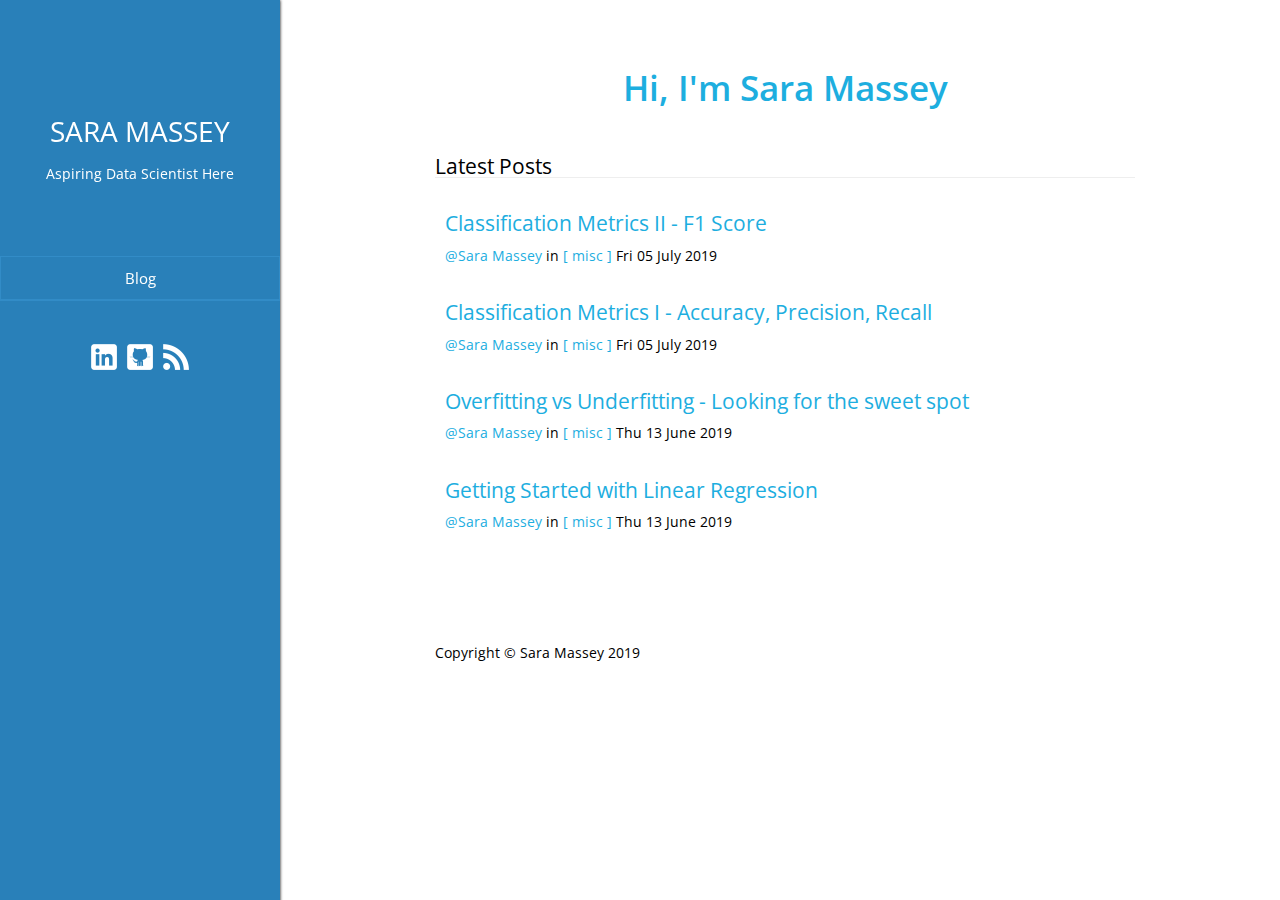
==== index.html @ d432058d "Generate Pelican site" ====
<!doctype html>
<html lang="en" itemscope itemtype="http://schema.org/Person">
<head>
  <meta charset="utf-8">
  <!-- Site Meta Data -->
  <title> Sara Massey | Aspiring Data Scientist Here </title>
  <meta name="viewport" content="width=device-width, initial-scale=1">
  <meta name="description" content="">
  <meta name="author" content="Sara Massey">

  <link rel="shortcut icon" href="url-to-favicon">

  <!-- schema.org -->
  <meta itemprop="name" content="Sara Massey">
  <meta itemprop="image" content="">
  <meta itemprop="description" content="">

  <link href='https://fonts.googleapis.com/css?family=Open+Sans:400,600,700' rel='stylesheet' type='text/css'>
  <!-- Style Meta Data -->
  <link rel="stylesheet" href="https://SMassey25.github.io/Understanding_Data/theme/css/style.css" type="text/css" />
  <link rel="stylesheet" href="https://SMassey25.github.io/Understanding_Data/theme/css/pygments.css" type="text/css" />

  <!-- Feed Meta Data -->
    <link href="https://SMassey25.github.io/Understanding_Data/feeds/all.atom.xml" type="application/atom+xml" rel="alternate" title="Sara Massey ATOM Feed" />

  <!-- Twitter Feed -->
  <meta name="twitter:card" content="summary">
  <meta name="twitter:site" content="">
  <meta name="twitter:image" content="">

<meta name="twitter:creator" content="">
<meta name="twitter:url" content="https://SMassey25.github.io/Understanding_Data">
<meta name="twitter:title" content="Sara Massey">
<meta name="twitter:description" content="Aspiring Data Scientist Here">

<!-- Facebook Meta Data -->
<meta property="og:title" content="Sara Massey" />
<meta property="og:description" content="Aspiring Data Scientist Here" />
<meta property="og:image" content="" />
</head>

<body>
  <!-- Sidebar -->
  <aside>
    <!--<center><a href="https://SMassey25.github.io/Understanding_Data"><img id="avatar" src=""></a></center>-->
    <h1>Sara Massey</h1>
      <p>Aspiring Data Scientist Here</p>
    <br>


    <nav class="nav">
      <ul class="list-bare">

          <li><a class="nav__link" href="https://SMassey25.github.io/Understanding_Data">Blog</a></li>


      </ul>
    </nav>

    <p class="social">
        <a href="https://www.linkedin.com/in/saramassey25" target="_blank" ><img src="https://SMassey25.github.io/Understanding_Data/theme/images/icons/linkedin.png"></a>
        <a href="https://github.com/username" target="_blank" ><img src="https://SMassey25.github.io/Understanding_Data/theme/images/icons/github.png"></a>
      <a href="https://SMassey25.github.io/Understanding_Data/feeds/all.atom.xml" rel="alternate">
        <img src="https://SMassey25.github.io/Understanding_Data/theme/images/icons/rss.png"></a>
    </p>

    <!--
    <h2>Categories</h2>
    <ul class="navbar">
      <li><a href="https://SMassey25.github.io/Understanding_Data/category/misc.html">misc</a></li>
    </ul>
    -->
  </aside>

  <!-- Content -->
  <article>
<h1 class="title">Hi, I'm Sara Massey</h1>

<ol>
	<h2 class="latest">Latest Posts</h2>
	<li class="post_list"><p class="post_entry">
		<h2 class="post_title"><a href="https://SMassey25.github.io/Understanding_Data/blog_2.html" rel="bookmark" title="Permalink to Classification Metrics II - F1 Score">Classification Metrics II - F1 Score</a></h2>
		<a href="https://SMassey25.github.io/Understanding_Data/author/sara-massey.html">@Sara Massey</a>
		<span> in </span>
		<span class="post_category"><a href="https://SMassey25.github.io/Understanding_Data/category/misc.html" rel="bookmark" title="Permalink to misc">[ misc ]</a></span>
		<span class="post_date">Fri 05 July 2019</span>
	</li>
	<li class="post_list"><p class="post_entry">
		<h2 class="post_title"><a href="https://SMassey25.github.io/Understanding_Data/blog_2_prerequisites.html" rel="bookmark" title="Permalink to Classification Metrics I - Accuracy, Precision, Recall">Classification Metrics I - Accuracy, Precision, Recall</a></h2>
		<a href="https://SMassey25.github.io/Understanding_Data/author/sara-massey.html">@Sara Massey</a>
		<span> in </span>
		<span class="post_category"><a href="https://SMassey25.github.io/Understanding_Data/category/misc.html" rel="bookmark" title="Permalink to misc">[ misc ]</a></span>
		<span class="post_date">Fri 05 July 2019</span>
	</li>
	<li class="post_list"><p class="post_entry">
		<h2 class="post_title"><a href="https://SMassey25.github.io/Understanding_Data/blog_1_prerequisites.html" rel="bookmark" title="Permalink to Overfitting vs Underfitting - Looking for the sweet spot">Overfitting vs Underfitting - Looking for the sweet spot</a></h2>
		<a href="https://SMassey25.github.io/Understanding_Data/author/sara-massey.html">@Sara Massey</a>
		<span> in </span>
		<span class="post_category"><a href="https://SMassey25.github.io/Understanding_Data/category/misc.html" rel="bookmark" title="Permalink to misc">[ misc ]</a></span>
		<span class="post_date">Thu 13 June 2019</span>
	</li>
	<li class="post_list"><p class="post_entry">
		<h2 class="post_title"><a href="https://SMassey25.github.io/Understanding_Data/blog_1.html" rel="bookmark" title="Permalink to Getting Started with Linear Regression">Getting Started with Linear Regression</a></h2>
		<a href="https://SMassey25.github.io/Understanding_Data/author/sara-massey.html">@Sara Massey</a>
		<span> in </span>
		<span class="post_category"><a href="https://SMassey25.github.io/Understanding_Data/category/misc.html" rel="bookmark" title="Permalink to misc">[ misc ]</a></span>
		<span class="post_date">Thu 13 June 2019</span>
	</li>
</ol>


  </article>

  <!-- Footer -->
  <footer>
    <p>
      Copyright © Sara Massey 2019
    </p>
  </footer>


</body>
</html>
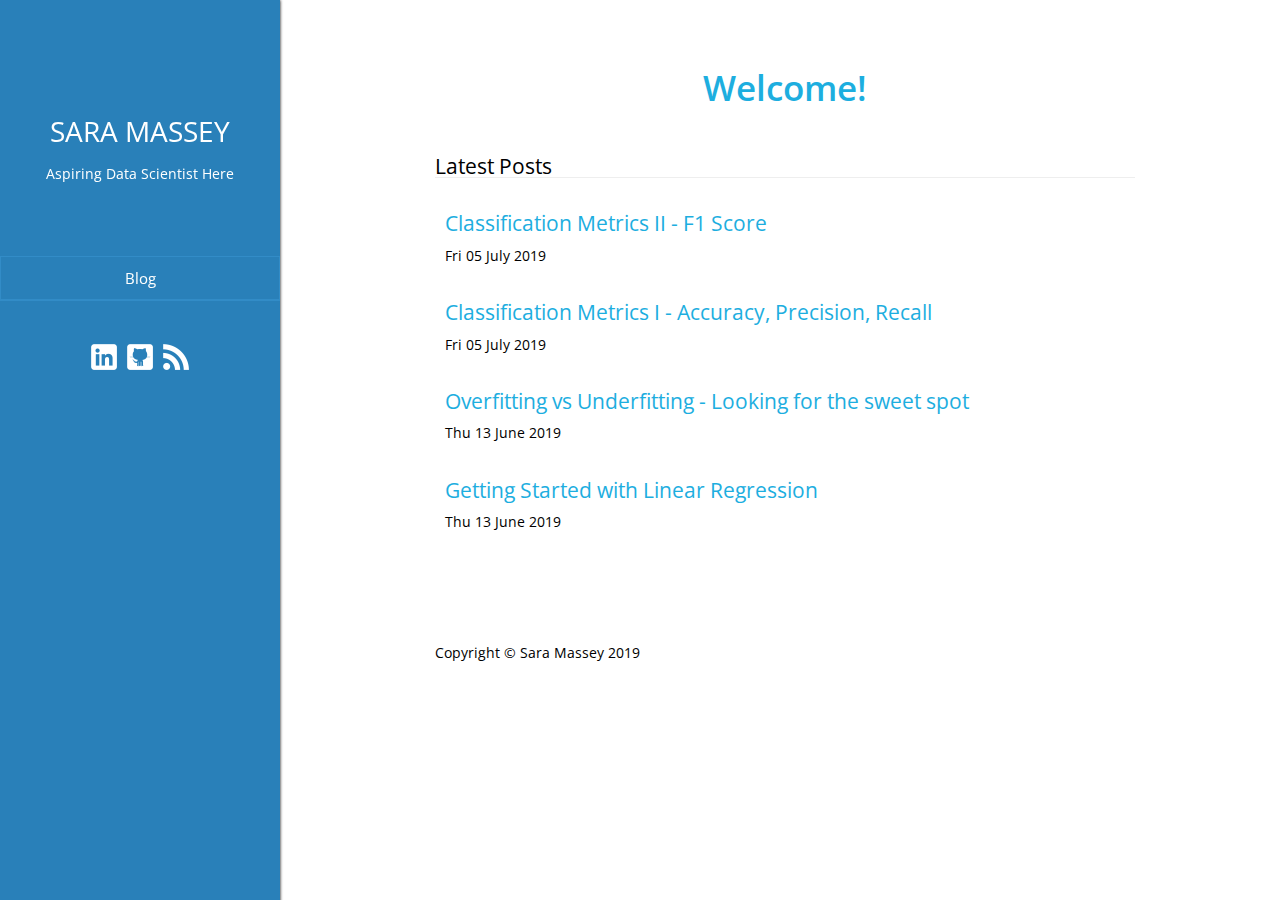
==== commit 1153814b: "Generate Pelican site" ====
--- a/index.html
+++ b/index.html
@@ -8,7 +8,7 @@
   <meta name="description" content="">
   <meta name="author" content="Sara Massey">
 
-  <link rel="shortcut icon" href="url-to-favicon">
+  <link rel="shortcut icon" href="">
 
   <!-- schema.org -->
   <meta itemprop="name" content="Sara Massey">
@@ -74,36 +74,40 @@
 
   <!-- Content -->
   <article>
-<h1 class="title">Hi, I'm Sara Massey</h1>
+<h1 class="title">Welcome!</h1>
 
 <ol>
 	<h2 class="latest">Latest Posts</h2>
 	<li class="post_list"><p class="post_entry">
 		<h2 class="post_title"><a href="https://SMassey25.github.io/Understanding_Data/blog_2.html" rel="bookmark" title="Permalink to Classification Metrics II - F1 Score">Classification Metrics II - F1 Score</a></h2>
-		<a href="https://SMassey25.github.io/Understanding_Data/author/sara-massey.html">@Sara Massey</a>
+		<!-- <a href="https://SMassey25.github.io/Understanding_Data/author/sara-massey.html">@Sara Massey</a>
 		<span> in </span>
-		<span class="post_category"><a href="https://SMassey25.github.io/Understanding_Data/category/misc.html" rel="bookmark" title="Permalink to misc">[ misc ]</a></span>
+		<span class="post_category"><a href="https://SMassey25.github.io/Understanding_Data/category/misc.html" rel="bookmark"
+			title="Permalink to misc">[ misc ]</a></span> -->
 		<span class="post_date">Fri 05 July 2019</span>
 	</li>
 	<li class="post_list"><p class="post_entry">
 		<h2 class="post_title"><a href="https://SMassey25.github.io/Understanding_Data/blog_2_prerequisites.html" rel="bookmark" title="Permalink to Classification Metrics I - Accuracy, Precision, Recall">Classification Metrics I - Accuracy, Precision, Recall</a></h2>
-		<a href="https://SMassey25.github.io/Understanding_Data/author/sara-massey.html">@Sara Massey</a>
+		<!-- <a href="https://SMassey25.github.io/Understanding_Data/author/sara-massey.html">@Sara Massey</a>
 		<span> in </span>
-		<span class="post_category"><a href="https://SMassey25.github.io/Understanding_Data/category/misc.html" rel="bookmark" title="Permalink to misc">[ misc ]</a></span>
+		<span class="post_category"><a href="https://SMassey25.github.io/Understanding_Data/category/misc.html" rel="bookmark"
+			title="Permalink to misc">[ misc ]</a></span> -->
 		<span class="post_date">Fri 05 July 2019</span>
 	</li>
 	<li class="post_list"><p class="post_entry">
 		<h2 class="post_title"><a href="https://SMassey25.github.io/Understanding_Data/blog_1_prerequisites.html" rel="bookmark" title="Permalink to Overfitting vs Underfitting - Looking for the sweet spot">Overfitting vs Underfitting - Looking for the sweet spot</a></h2>
-		<a href="https://SMassey25.github.io/Understanding_Data/author/sara-massey.html">@Sara Massey</a>
+		<!-- <a href="https://SMassey25.github.io/Understanding_Data/author/sara-massey.html">@Sara Massey</a>
 		<span> in </span>
-		<span class="post_category"><a href="https://SMassey25.github.io/Understanding_Data/category/misc.html" rel="bookmark" title="Permalink to misc">[ misc ]</a></span>
+		<span class="post_category"><a href="https://SMassey25.github.io/Understanding_Data/category/misc.html" rel="bookmark"
+			title="Permalink to misc">[ misc ]</a></span> -->
 		<span class="post_date">Thu 13 June 2019</span>
 	</li>
 	<li class="post_list"><p class="post_entry">
 		<h2 class="post_title"><a href="https://SMassey25.github.io/Understanding_Data/blog_1.html" rel="bookmark" title="Permalink to Getting Started with Linear Regression">Getting Started with Linear Regression</a></h2>
-		<a href="https://SMassey25.github.io/Understanding_Data/author/sara-massey.html">@Sara Massey</a>
+		<!-- <a href="https://SMassey25.github.io/Understanding_Data/author/sara-massey.html">@Sara Massey</a>
 		<span> in </span>
-		<span class="post_category"><a href="https://SMassey25.github.io/Understanding_Data/category/misc.html" rel="bookmark" title="Permalink to misc">[ misc ]</a></span>
+		<span class="post_category"><a href="https://SMassey25.github.io/Understanding_Data/category/misc.html" rel="bookmark"
+			title="Permalink to misc">[ misc ]</a></span> -->
 		<span class="post_date">Thu 13 June 2019</span>
 	</li>
 </ol>
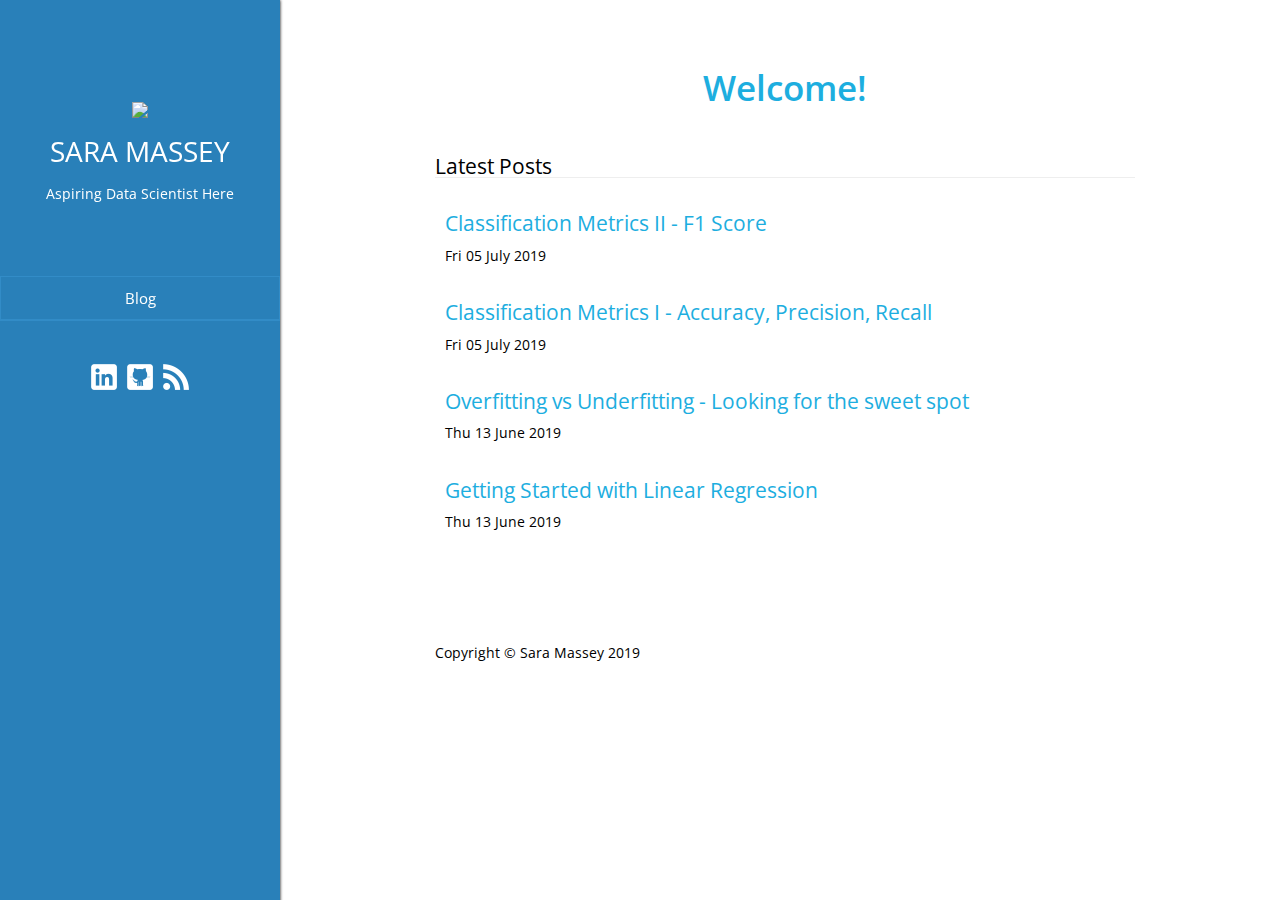
==== commit eb9a045a: "Generate Pelican site" ====
--- a/index.html
+++ b/index.html
@@ -42,6 +42,7 @@
 <body>
   <!-- Sidebar -->
   <aside>
+    <img src = 'static\images\aside.jpg'> 
     <!--<center><a href="https://SMassey25.github.io/Understanding_Data"><img id="avatar" src=""></a></center>-->
     <h1>Sara Massey</h1>
       <p>Aspiring Data Scientist Here</p>
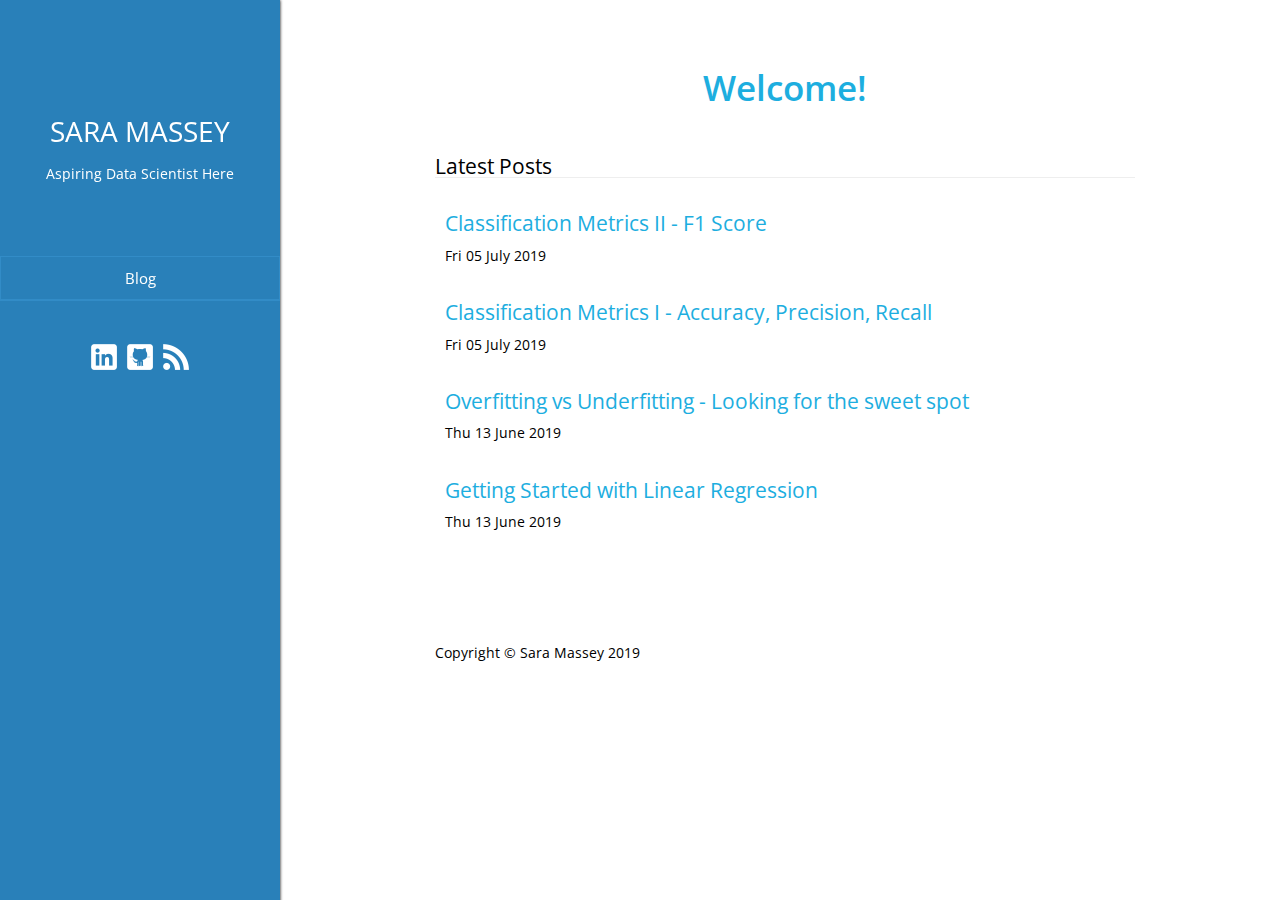
==== commit 1e2a52f4: "Generate Pelican site" ====
--- a/index.html
+++ b/index.html
@@ -41,8 +41,7 @@
 
 <body>
   <!-- Sidebar -->
-  <aside>
-    <img src = 'static\images\aside.jpg'> 
+  <aside> 
     <!--<center><a href="https://SMassey25.github.io/Understanding_Data"><img id="avatar" src=""></a></center>-->
     <h1>Sara Massey</h1>
       <p>Aspiring Data Scientist Here</p>
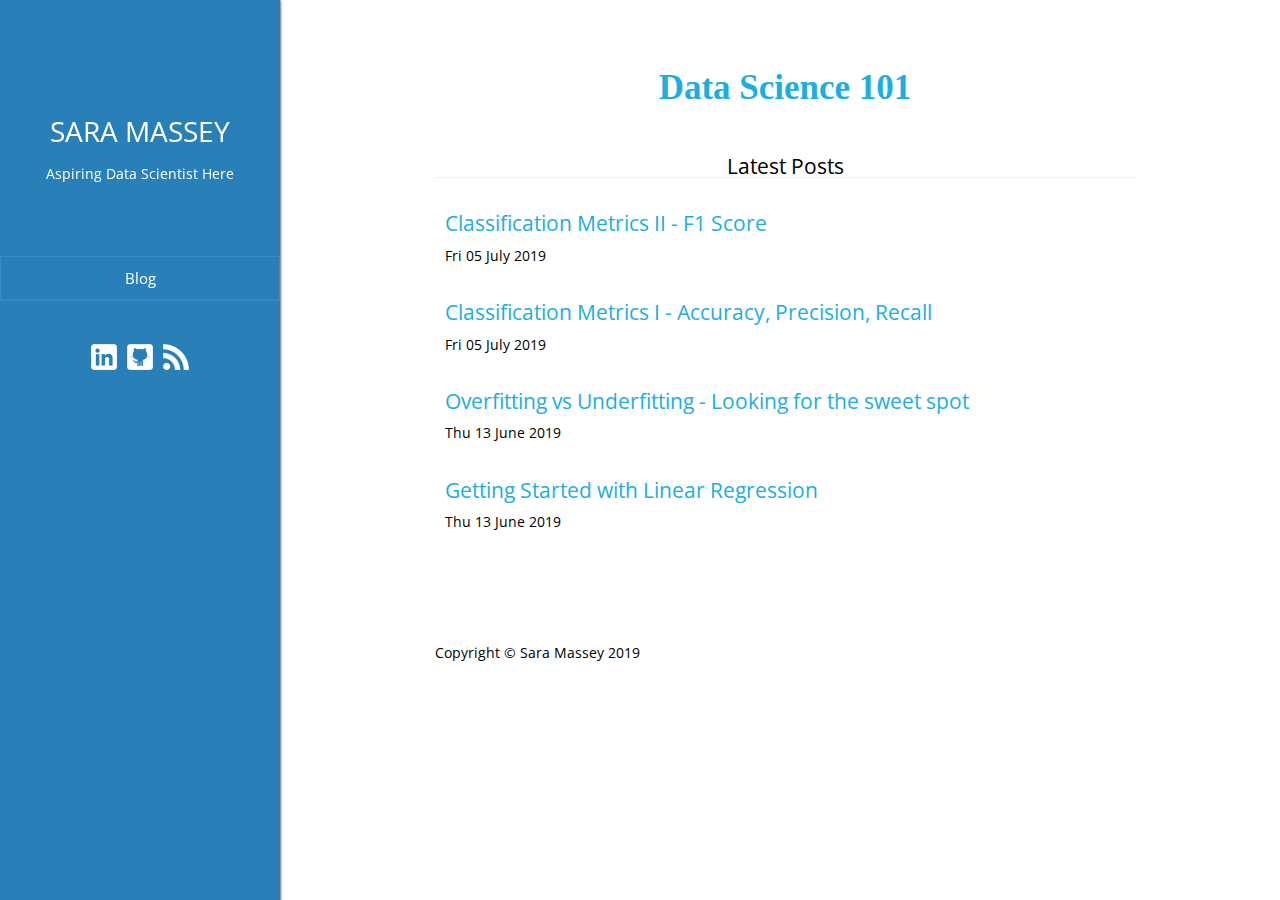
==== commit a2f092ee: "Generate Pelican site" ====
--- a/index.html
+++ b/index.html
@@ -74,7 +74,7 @@
 
   <!-- Content -->
   <article>
-<h1 class="title">Welcome!</h1>
+<h1 class="title">Data Science 101</h1>
 
 <ol>
 	<h2 class="latest">Latest Posts</h2>
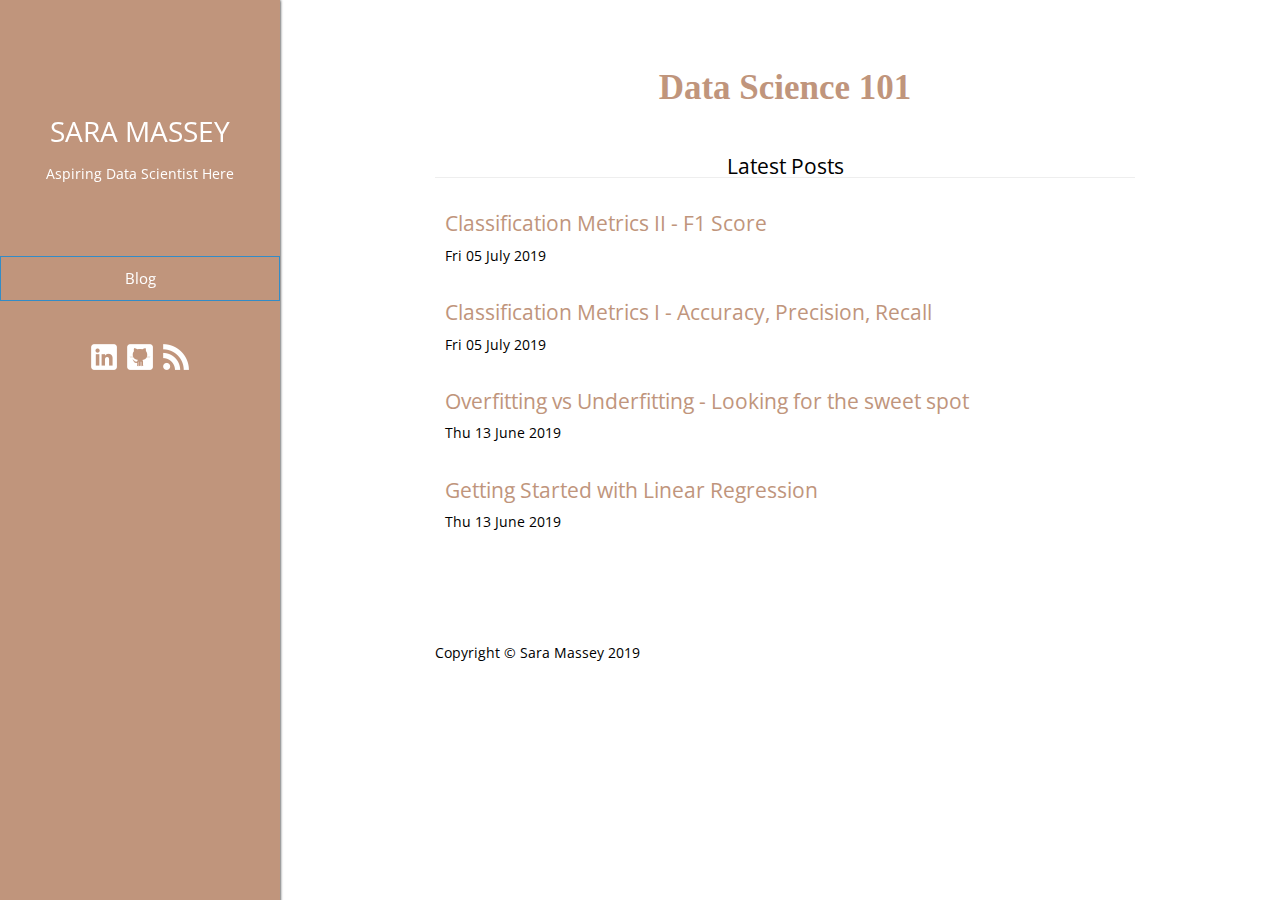
==== commit 5806af29: "Generate Pelican site" ====
--- a/index.html
+++ b/index.html
@@ -8,7 +8,7 @@
   <meta name="description" content="">
   <meta name="author" content="Sara Massey">
 
-  <link rel="shortcut icon" href="">
+  <!-- <link rel="shortcut icon" href=""> -->
 
   <!-- schema.org -->
   <meta itemprop="name" content="Sara Massey">
@@ -41,7 +41,7 @@
 
 <body>
   <!-- Sidebar -->
-  <aside> 
+  <aside>
     <!--<center><a href="https://SMassey25.github.io/Understanding_Data"><img id="avatar" src=""></a></center>-->
     <h1>Sara Massey</h1>
       <p>Aspiring Data Scientist Here</p>
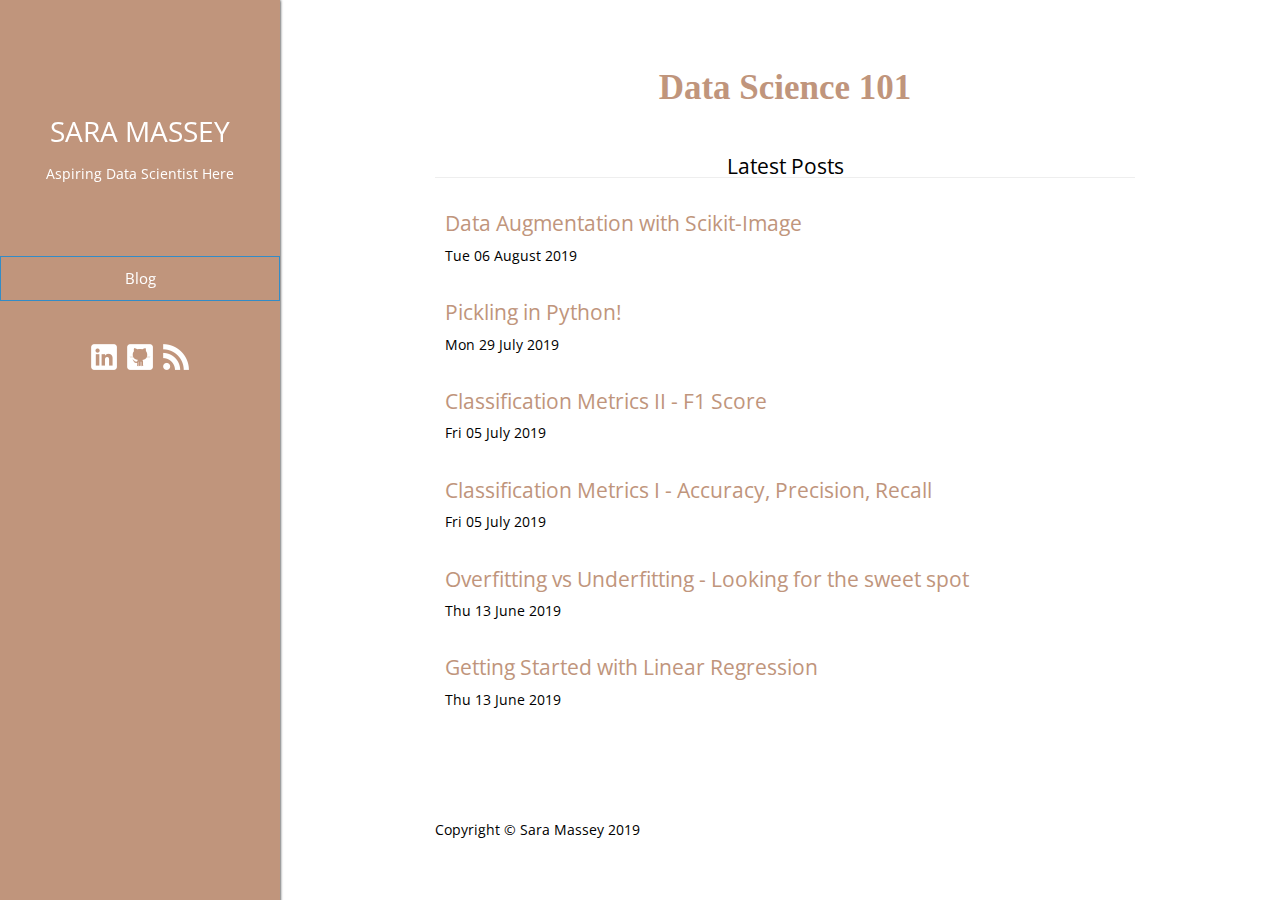
==== commit 9e8e3929: "Generate Pelican site" ====
--- a/index.html
+++ b/index.html
@@ -79,6 +79,22 @@
 <ol>
 	<h2 class="latest">Latest Posts</h2>
 	<li class="post_list"><p class="post_entry">
+		<h2 class="post_title"><a href="https://SMassey25.github.io/Understanding_Data/blog-4.html" rel="bookmark" title="Permalink to Data Augmentation with Scikit-Image">Data Augmentation with Scikit-Image</a></h2>
+		<!-- <a href="https://SMassey25.github.io/Understanding_Data/author/sara-massey.html">@Sara Massey</a>
+		<span> in </span>
+		<span class="post_category"><a href="https://SMassey25.github.io/Understanding_Data/category/misc.html" rel="bookmark"
+			title="Permalink to misc">[ misc ]</a></span> -->
+		<span class="post_date">Tue 06 August 2019</span>
+	</li>
+	<li class="post_list"><p class="post_entry">
+		<h2 class="post_title"><a href="https://SMassey25.github.io/Understanding_Data/blog-3.html" rel="bookmark" title="Permalink to Pickling in Python!">Pickling in Python!</a></h2>
+		<!-- <a href="https://SMassey25.github.io/Understanding_Data/author/sara-massey.html">@Sara Massey</a>
+		<span> in </span>
+		<span class="post_category"><a href="https://SMassey25.github.io/Understanding_Data/category/misc.html" rel="bookmark"
+			title="Permalink to misc">[ misc ]</a></span> -->
+		<span class="post_date">Mon 29 July 2019</span>
+	</li>
+	<li class="post_list"><p class="post_entry">
 		<h2 class="post_title"><a href="https://SMassey25.github.io/Understanding_Data/blog_2.html" rel="bookmark" title="Permalink to Classification Metrics II - F1 Score">Classification Metrics II - F1 Score</a></h2>
 		<!-- <a href="https://SMassey25.github.io/Understanding_Data/author/sara-massey.html">@Sara Massey</a>
 		<span> in </span>
